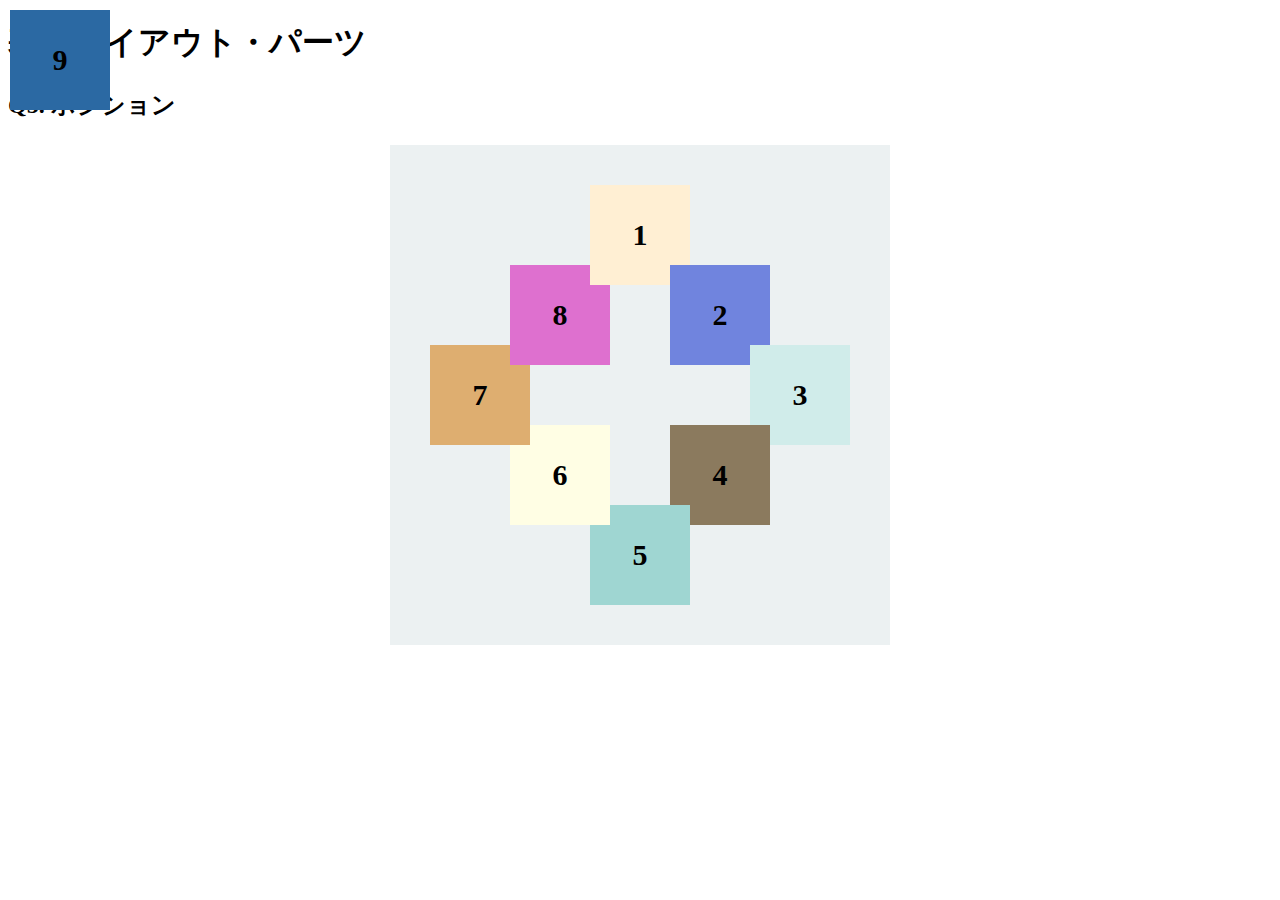
==== layout_parts/q5/index.html @ ac3edd54 "q5の回答です。" ====
<!DOCTYPE html>
<html>
  <head>
    <meta charset="utf-8">
    <meta http-equiv="X-UA-Compatible" content="IE=edge">
    <meta name="viewport" content="width=device-width, initial-scale=1.0, maximum-scale=1.0, user-scalable=no">
    <meta name="format-detection" content="telephone=no">
    <title>基本レイアウト・パーツ</title>
    <link rel="stylesheet" href="http://gizumo-inc.github.io/sample/front-lesson/layout_parts_new/assets/css/reset.css">
    <link rel="stylesheet" href="http://gizumo-inc.github.io/sample/front-lesson/layout_parts_new/assets/css/base.css">
    <link rel="stylesheet" href="css/style.css">
  </head>
  <body>
    <div class="wrapper">
      <h1 class="title">基本レイアウト・パーツ</h1>
      <h2 class="headline">
        <p class="headline__text">Q5. ポジション</p>
      </h2>
      <div class="box">
        <!-- 回答はクラスq5の要素の中に書いてね -->
        <!-- すでについてるクラスにはstyleを指定しない。styleをつける場合は自分で新たにクラスをつけること -->
        <!-- 新たにタグは追加しなくてもできます。 -->
        <div class="q5">
          <div class="q5__box is-8">8</div>
          <div class="q5__box is-5">5</div>
          <div class="q5__box is-1">1</div>
          <div class="q5__box is-7">7</div>
          <div class="q5__box is-4">4</div>
          <div class="q5__box is-6">6</div>
          <div class="q5__box is-2">2</div>
          <div class="q5__box is-3">3</div>
          <div class="q5__box is-9">9</div>
        </div>
        <!-- 回答はクラスq5の要素の中に書いてね -->
      </div>
    </div>
  </body>
</html>
---- layout_parts/q5/css/style.css ----
@charset "UTF-8";

/* 回答はここに書いてね */
.box {
  margin-top: 20px;
}

.q5 {
  position: relative;
    width: 500px;
    height: 500px;
    margin: 0 auto;
    background-color: #ECF1F2;
}

.q5__box {
  position: absolute;
  width: 100px;
  font-weight: bold;
  font-size: 30px;
  line-height: 100px;
  text-align: center;
}

.q5__box.is-8 {
  background-color: #de70cf;
  z-index: 8;
  top: 120px;
  left: 120px;
}

.q5__box.is-5 {
  background-color: #9fd6d2;
  z-index: 5;
  top: 360px;
  left: 200px;
}

.q5__box.is-1 {
  background-color: #ffefd3;
  z-index: 1;
  top: 40px;
  left: 200px;
}

.q5__box.is-7 {
  background-color: #deae70;
  z-index: 7;
  top: 200px;
  left: 40px;
}

.q5__box.is-4 {
  background-color: #8b7a5e;
  z-index: 4;
  top: 280px;
  left: 280px;
}

.q5__box.is-6 {
  background-color: #fffee4;
  z-index: 6;
  top: 280px;
  left: 120px;
}

.q5__box.is-2 {
  background-color: #7084de;
  z-index: 2;
  top: 120px;
  left: 280px;
}

.q5__box.is-3 {
  background-color: #d0ecea;
  z-index: 3;
  top: 200px;
  left: 360px;
}

.q5__box.is-9 {
  background-color: #2b69a3;
  z-index: 9;
  top: 10px;
  left: 10px;
  position: fixed;
}

.q5__box.is-8:after {
  width: 20px;
  height: 20px;
  background-color: #ffefd3;
  position: absolute;
  content: "";
  top: 0px;
  right: 0px;
}

/* 回答はここに書いてね */
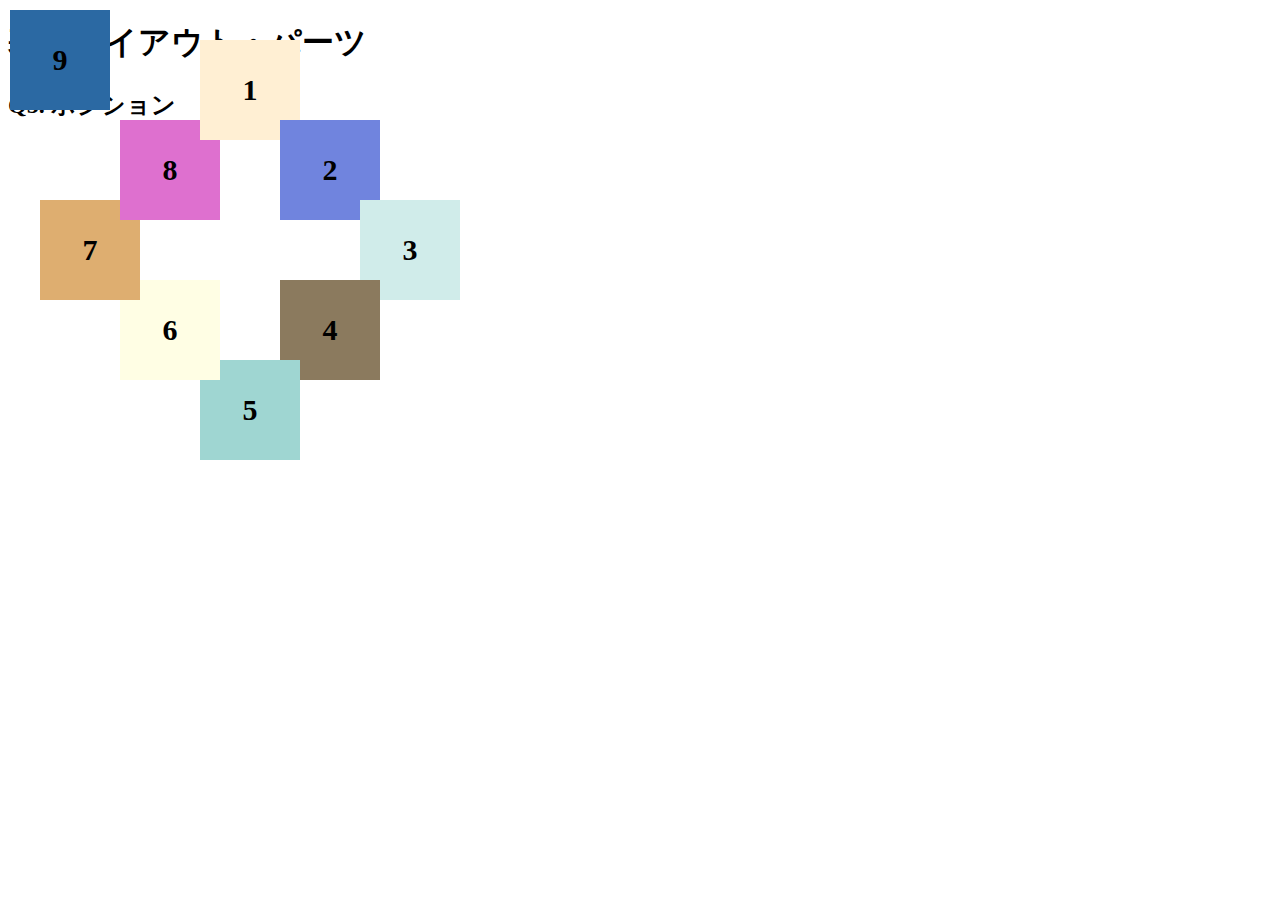
==== commit 125dfc68: "前半レビューの訂正です。" ====
--- a/layout_parts/q5/index.html
+++ b/layout_parts/q5/index.html
@@ -20,7 +20,7 @@
         <!-- 回答はクラスq5の要素の中に書いてね -->
         <!-- すでについてるクラスにはstyleを指定しない。styleをつける場合は自分で新たにクラスをつけること -->
         <!-- 新たにタグは追加しなくてもできます。 -->
-        <div class="q5">
+        <div class="q5__contens">
           <div class="q5__box is-8">8</div>
           <div class="q5__box is-5">5</div>
           <div class="q5__box is-1">1</div>
--- a/layout_parts/q5/css/style.css
+++ b/layout_parts/q5/css/style.css
@@ -5,7 +5,7 @@
   margin-top: 20px;
 }
 
-.q5 {
+.q5_contens {
   position: relative;
     width: 500px;
     height: 500px;
